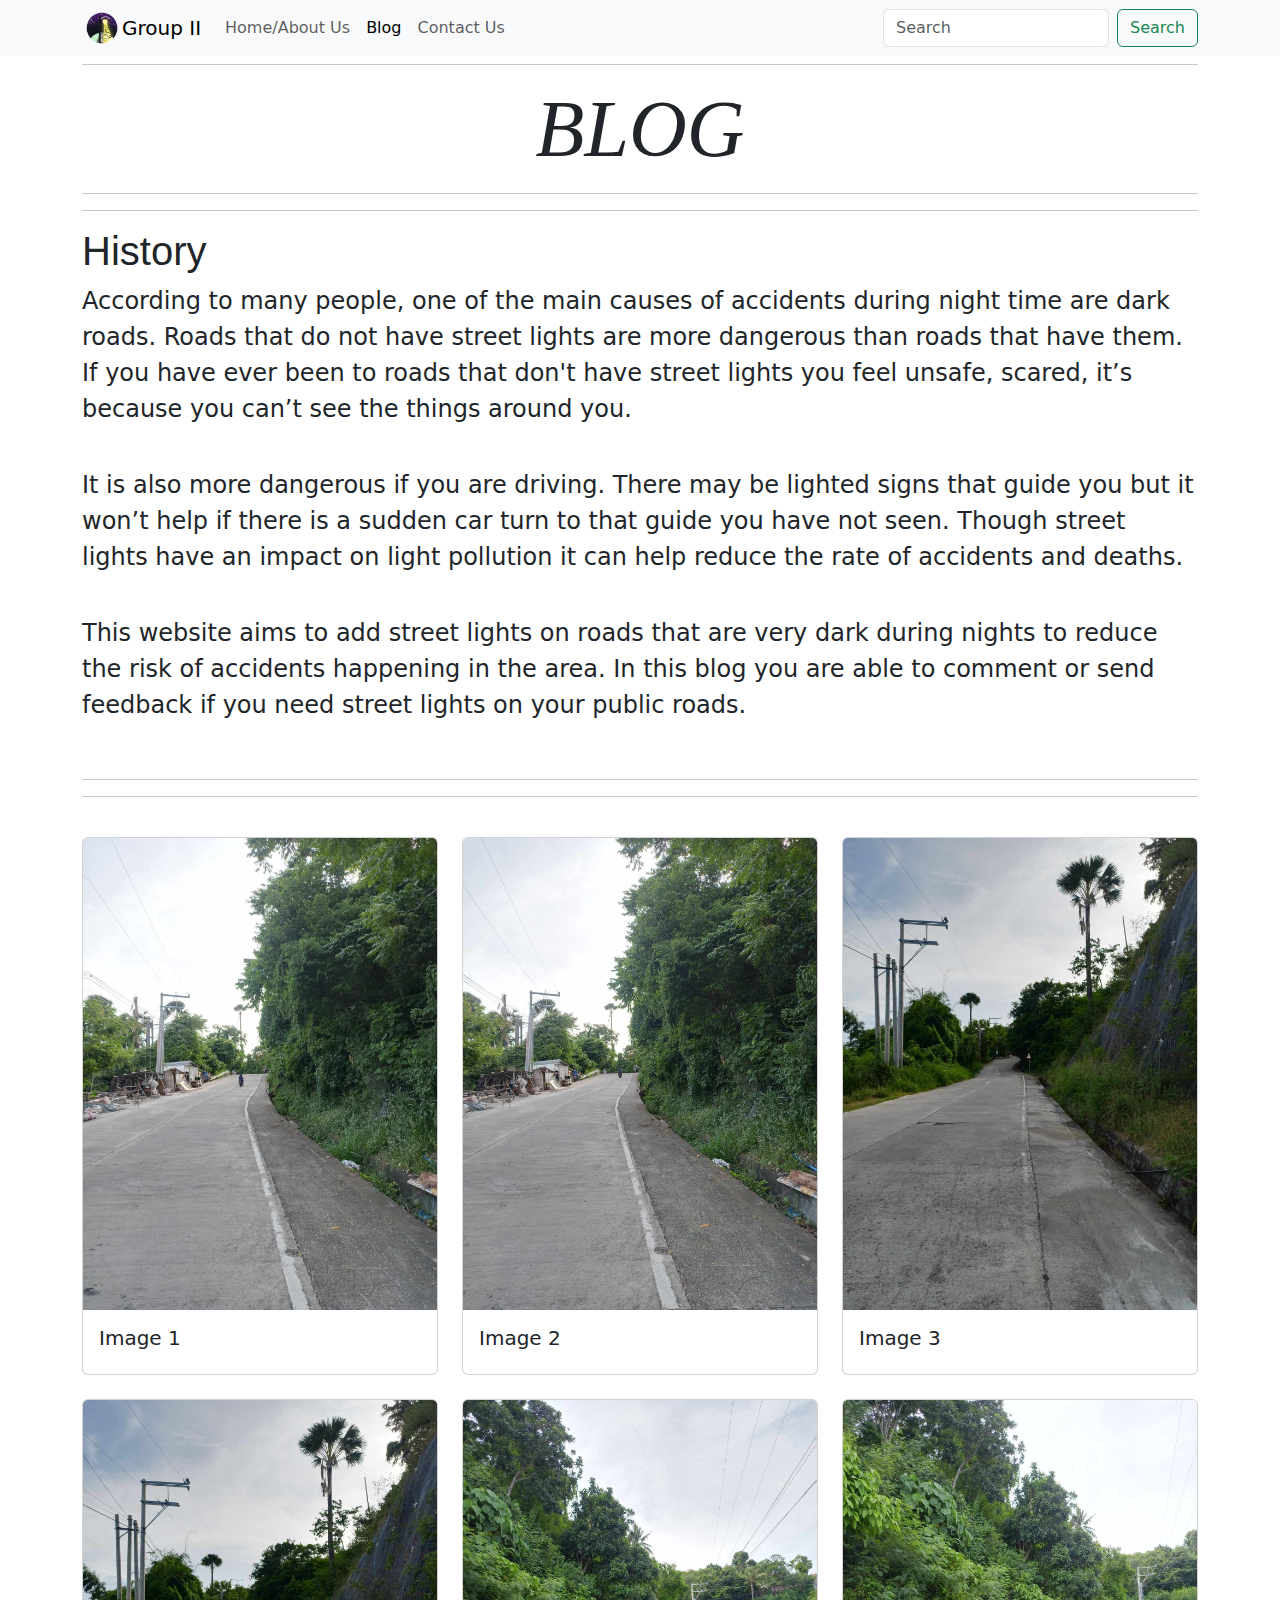
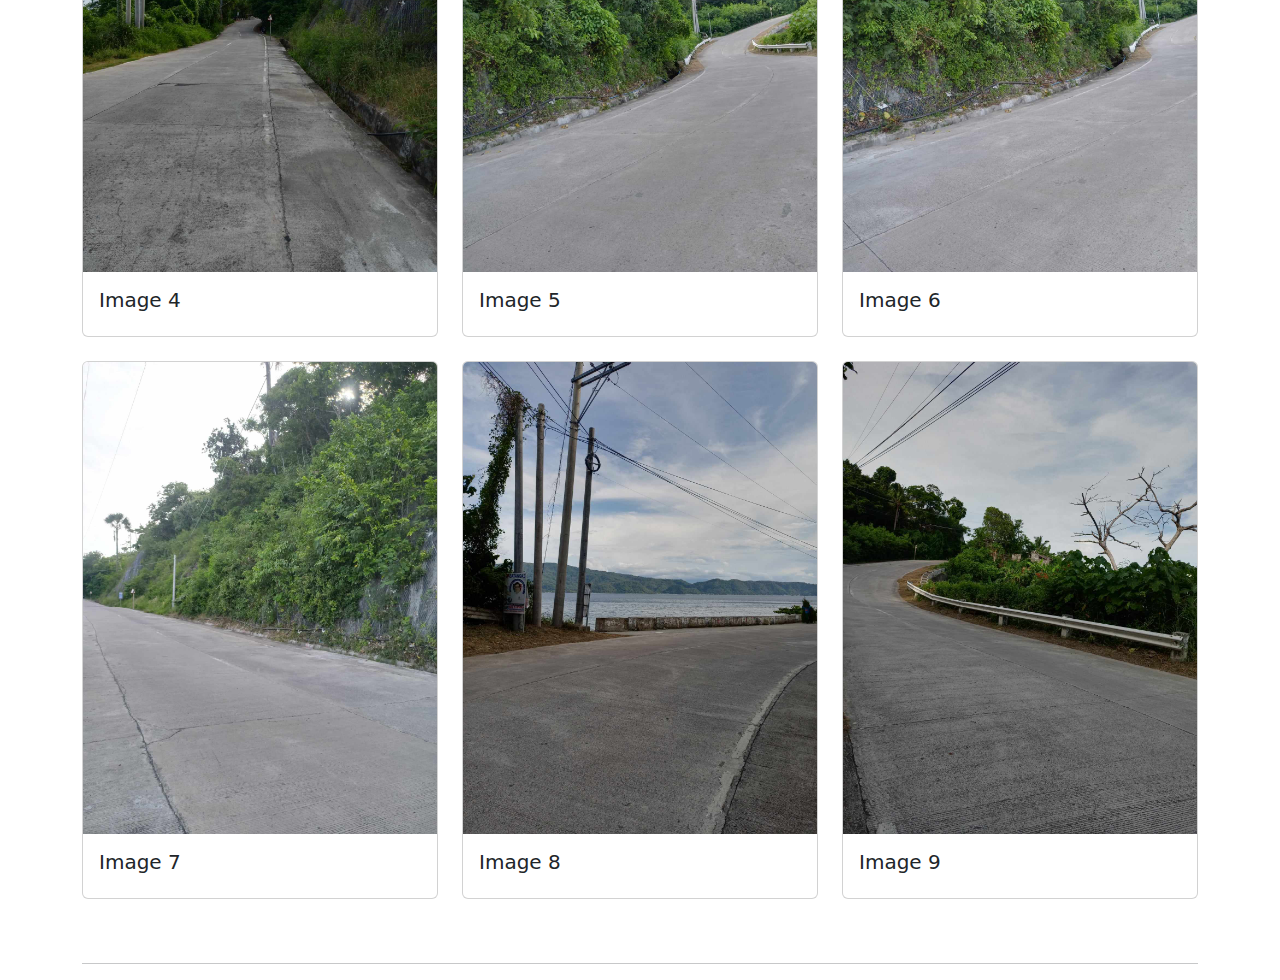
==== blog.html @ 3fa1528a "Add files via upload" ====
<!DOCTYPE html>
<html lang="en" data-bs-theme="light">
<head>
    <meta charset="UTF-8">
    <meta name="viewport" content="width=device-width, initial-scale=1.0">
    <title>Document</title>
    <link rel="stylesheet" href="styles.css">
    <link href="https://cdn.jsdelivr.net/npm/bootstrap@5.3.3/dist/css/bootstrap.min.css" rel="stylesheet" integrity="sha384-QWTKZyjpPEjISv5WaRU9OFeRpok6YctnYmDr5pNlyT2bRjXh0JMhjY6hW+ALEwIH" crossorigin="anonymous">
    <script src="https://cdn.jsdelivr.net/npm/bootstrap@5.3.3/dist/js/bootstrap.bundle.min.js" integrity="sha384-YvpcrYf0tY3lHB60NNkmXc5s9fDVZLESaAA55NDzOxhy9GkcIdslK1eN7N6jIeHz" crossorigin="anonymous"></script>
</head>
<body>

<nav class="fixed-top navbar navbar-expand-lg bg-body-tertiary">
    <div class="container">
        <img src="logo.png" alt="Bootstrap" width="40" height="40">

        <a class="navbar-brand" href="./index.html">Group II</a>
        <button class="navbar-toggler" type="button" data-bs-toggle="collapse" data-bs-target="#navbarSupportedContent" aria-controls="navbarSupportedContent" aria-expanded="false" aria-label="Toggle navigation">
            <span class="navbar-toggler-icon"></span>
        </button>
        <div class="collapse navbar-collapse" id="navbarSupportedContent">
            <ul class="navbar-nav me-auto mb-2 mb-lg-0">
                <li class="nav-item">
                    <a class="nav-link" aria-current="page" href="./index.html">Home/About Us</a>
                </li>
                <li class="nav-item">
                    <a class="nav-link active" href="#">Blog</a>
                </li>
                <li class="nav-item">
                    <a class="nav-link" href="./contact.html">Contact Us</a>
                </li>
            </ul>
            <form class="d-flex" role="search">
                <input class="form-control me-2" type="search" placeholder="Search" aria-label="Search">
                <button class="btn btn-outline-success" type="submit">Search</button>
            </form>
        </div>
    </div>
</nav>

<main>
<div class="container" id="home">
    <div class="mt-5">
        <hr>
        <h1 class="big text-center">BLOG</h1>
        <hr><hr>
        <h1>History</h1>
        <p class="blog">
            According to many people, one of the main causes of accidents during night time are dark roads. Roads that do not have street lights are more dangerous than roads that have them. If you have ever been to roads that don't have street lights you feel unsafe, scared, it’s because you can’t see the things around you.
        </p>
        <br>
        <p class="blog">
            It is also more dangerous if you are driving. There may be lighted signs that guide you but it won’t help if there is a sudden car turn to that guide you have not seen. Though street lights have an impact on light pollution it can help reduce the rate of accidents and deaths.
        </p>
        <br>
        <p class="blog">
            This website aims to add street lights on roads that are very dark during nights to reduce the risk of accidents happening in the area. In this blog you are able to comment or send feedback if you need street lights on your public roads.
        </p>
        <br>
        <hr><hr>
        <br>

        <div class="row row-cols-1 row-cols-md-3 g-4">
            <div class="col">
                <div class="card h-100">
                  <img src="./img/1.jpg" class="card-img-top" alt="...">
                  <div class="card-body">
                    <h5 class="card-title">Image 1</h5>
                  </div>
                </div>
              </div>
              <div class="col">
                <div class="card h-100">
                  <img src="./img/2.jpg" class="card-img-top" alt="...">
                  <div class="card-body">
                    <h5 class="card-title">Image 2</h5>
                  </div>
                </div>
              </div>
              <div class="col">
                <div class="card h-100">
                  <img src="./img/3.jpg" class="card-img-top" alt="...">
                  <div class="card-body">
                    <h5 class="card-title">Image 3</h5>
                  </div>
                </div>
              </div>

              
            <div class="col">
                <div class="card h-100">
                  <img src="./img/4.jpg" class="card-img-top" alt="...">
                  <div class="card-body">
                    <h5 class="card-title">Image 4</h5>
                  </div>
                </div>
              </div>
              <div class="col">
                <div class="card h-100">
                  <img src="./img/5.jpg" class="card-img-top" alt="...">
                  <div class="card-body">
                    <h5 class="card-title">Image 5</h5>
                  </div>
                </div>
              </div>
              <div class="col">
                <div class="card h-100">
                  <img src="./img/6.jpg" class="card-img-top" alt="...">
                  <div class="card-body">
                    <h5 class="card-title">Image 6</h5>
                  </div>
                </div>
              </div>

              
              <div class="col">
                  <div class="card h-100">
                    <img src="./img/7.jpg" class="card-img-top" alt="...">
                    <div class="card-body">
                      <h5 class="card-title">Image 7</h5>
                    </div>
                  </div>
                </div>
                <div class="col">
                  <div class="card h-100">
                    <img src="./img/8.jpg" class="card-img-top" alt="...">
                    <div class="card-body">
                      <h5 class="card-title">Image 8</h5>
                    </div>
                  </div>
                </div>
                <div class="col">
                  <div class="card h-100">
                    <img src="./img/9.jpg" class="card-img-top" alt="...">
                    <div class="card-body">
                      <h5 class="card-title">Image 9</h5>
                    </div>
                  </div>
                </div>
        </div>
        <br><br>
        <hr>
    </div>
</main>

</body>
</html>
---- styles.css ----
::-webkit-scrollbar {
    display: none;
}

h1.big {
    font-family: Georgia, 'Times New Roman', Times, serif;
    font-style: italic;
    font-size: 5rem !important;
}

h1 {
    font-family: 'Franklin Gothic Medium', 'Arial Narrow', Arial, sans-serif;
}

.title-center{
    display: flex;
    flex-direction: column;
    justify-content: center;
    align-items: center;
    height: 100%;
}

#home, .contact {
    display: flex;
    flex-direction: column;
    justify-content: center;
    align-items: center;
    height: 100%;
}

.max-w {
    width: 100% !important;
    max-width: 600px !important; /* Set the maximum width */
    margin: 0 auto; /* Center the container horizontally */
    padding: 20px; /* Add some padding for better readability */
}

@media (max-width: 600px) {
    .max-w {
        width: 100%; /* Full width on smaller screens */
        max-width: 100%;
        padding: 10px; /* Adjust padding for smaller screens if needed */
    }
}

p.blog {
    font-size: 1.5rem;
}
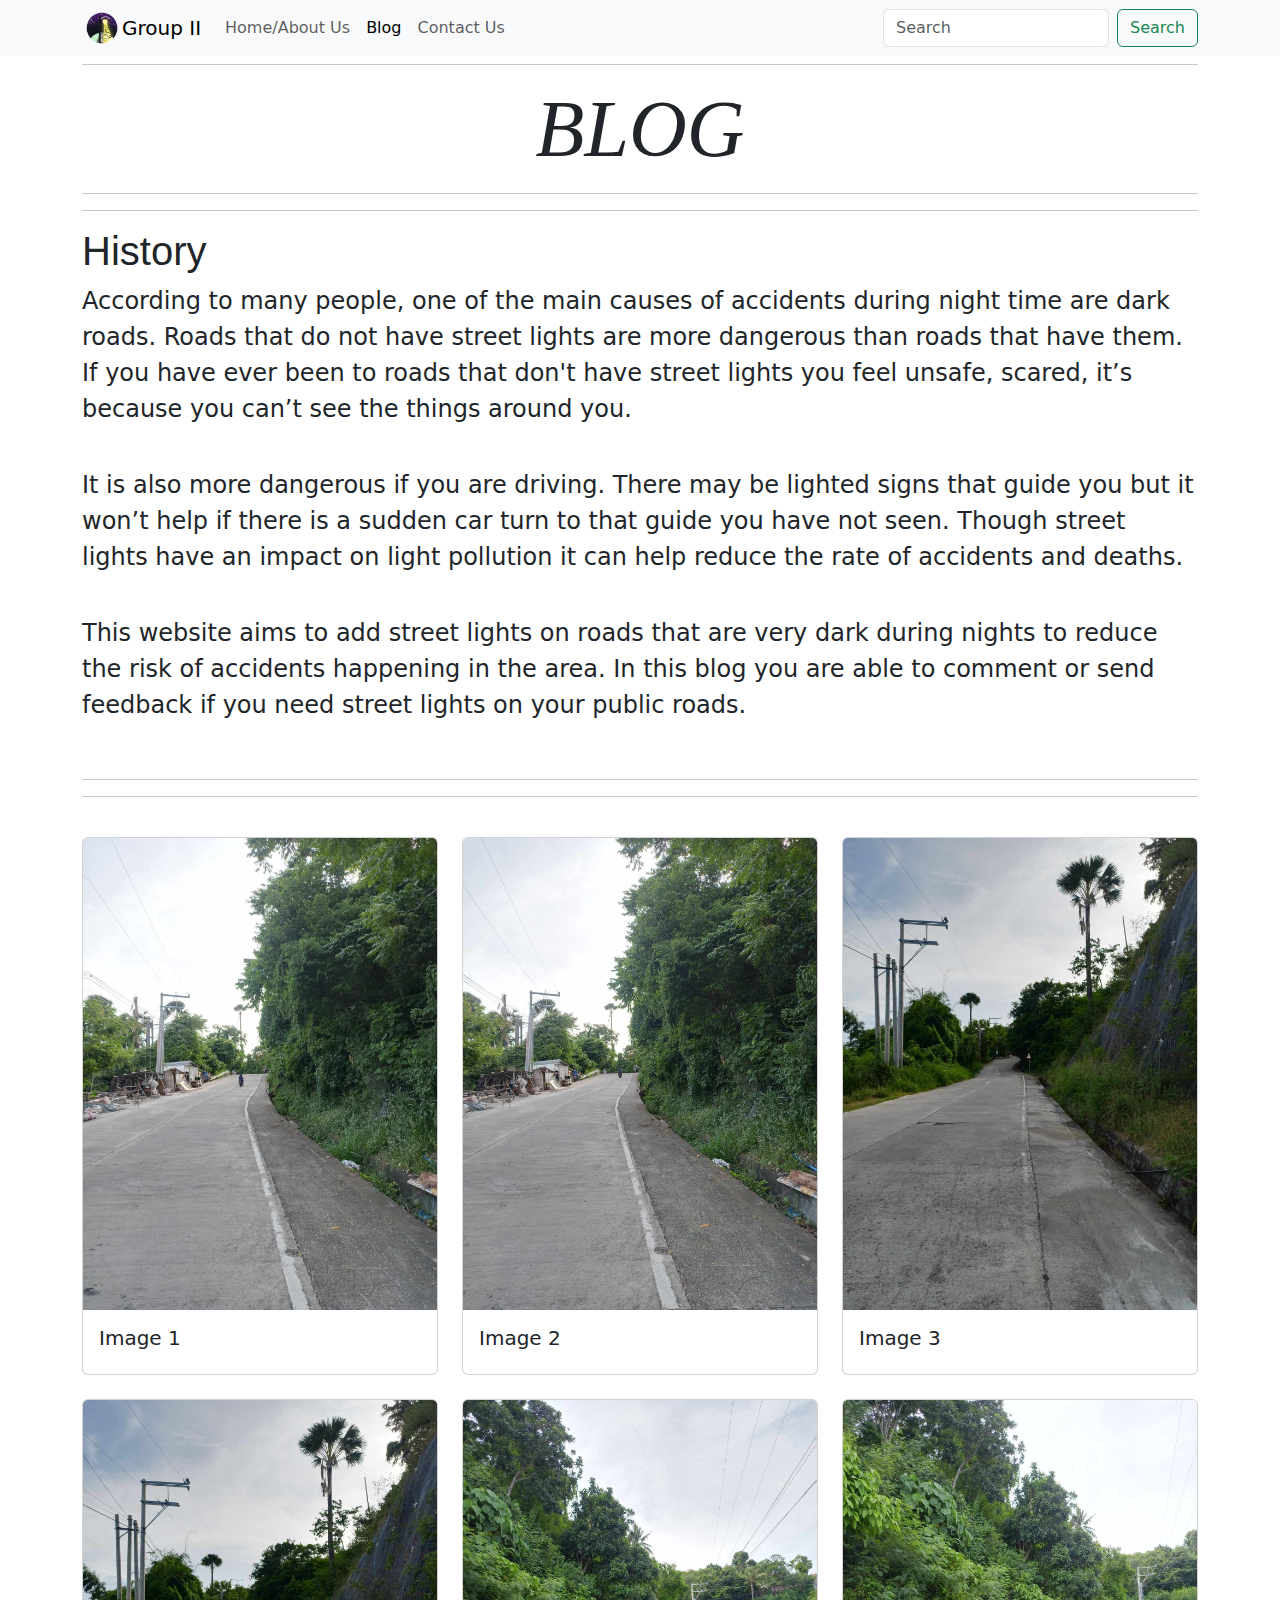
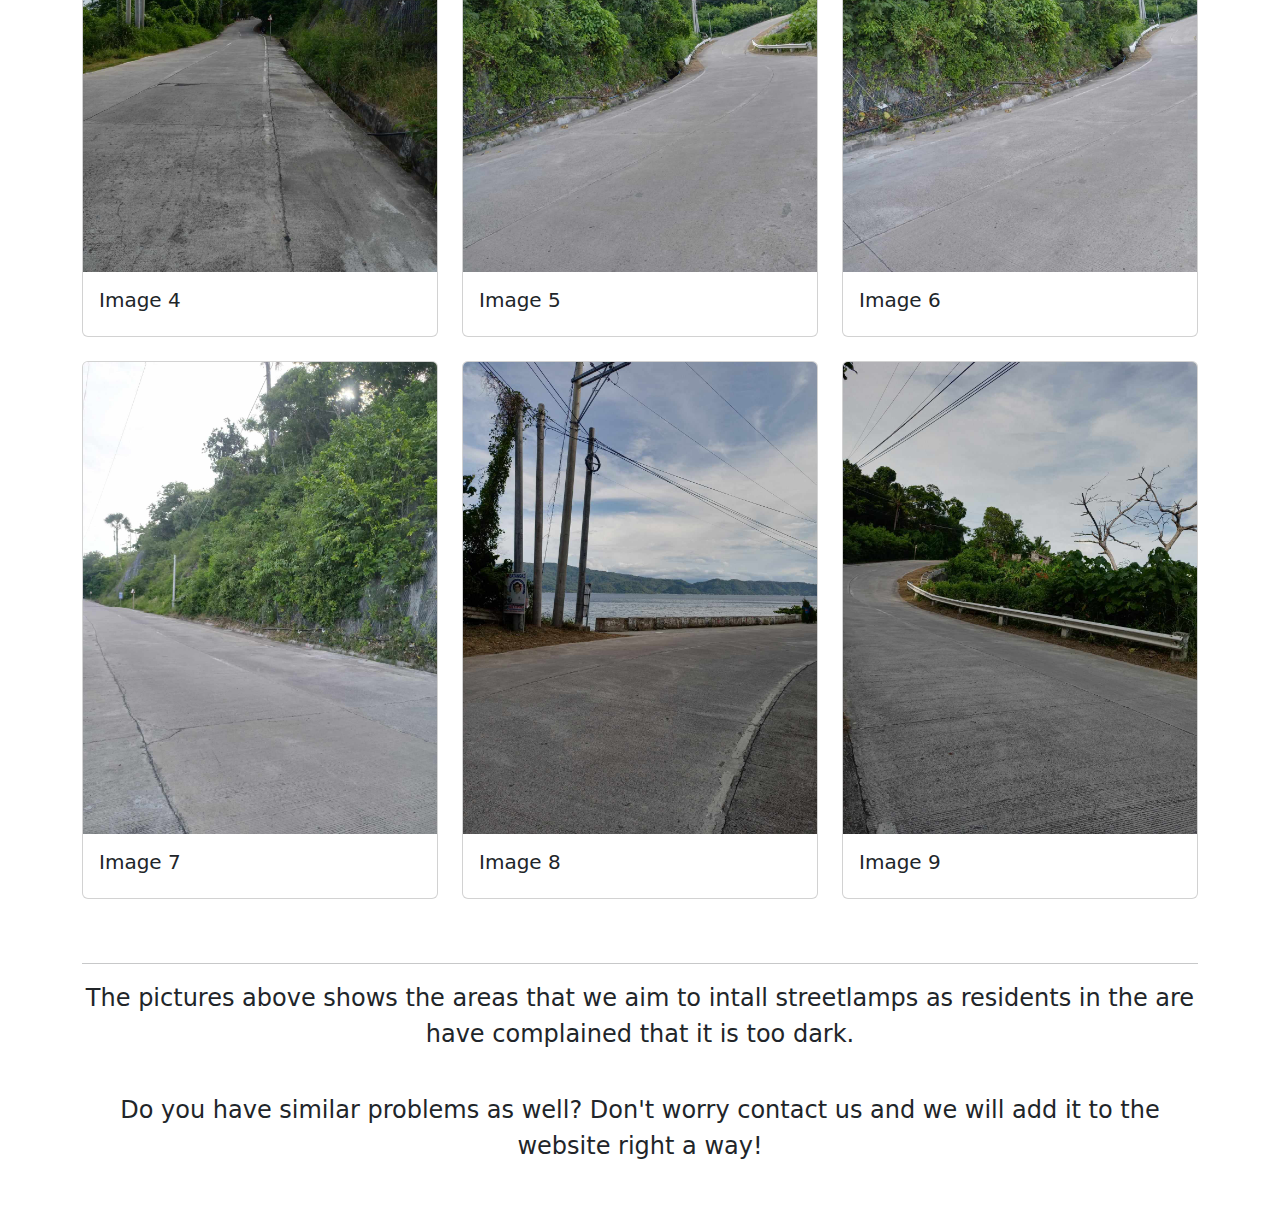
==== commit f4c5f1e2: "Update blog.html" ====
--- a/blog.html
+++ b/blog.html
@@ -141,7 +141,17 @@
         <br><br>
         <hr>
     </div>
+    <div class="text-center mb-5">
+        <p class="blog">
+            The pictures above shows the areas that we aim to intall streetlamps as residents in the are have complained that it is too dark.
+        </p>
+        <br>
+        
+        <p class="blog">
+            Do you have similar problems as well? Don't worry contact us and we will add it to the website right a way!
+        </p>
+    </div>
 </main>
 
 </body>
-</html>+</html>
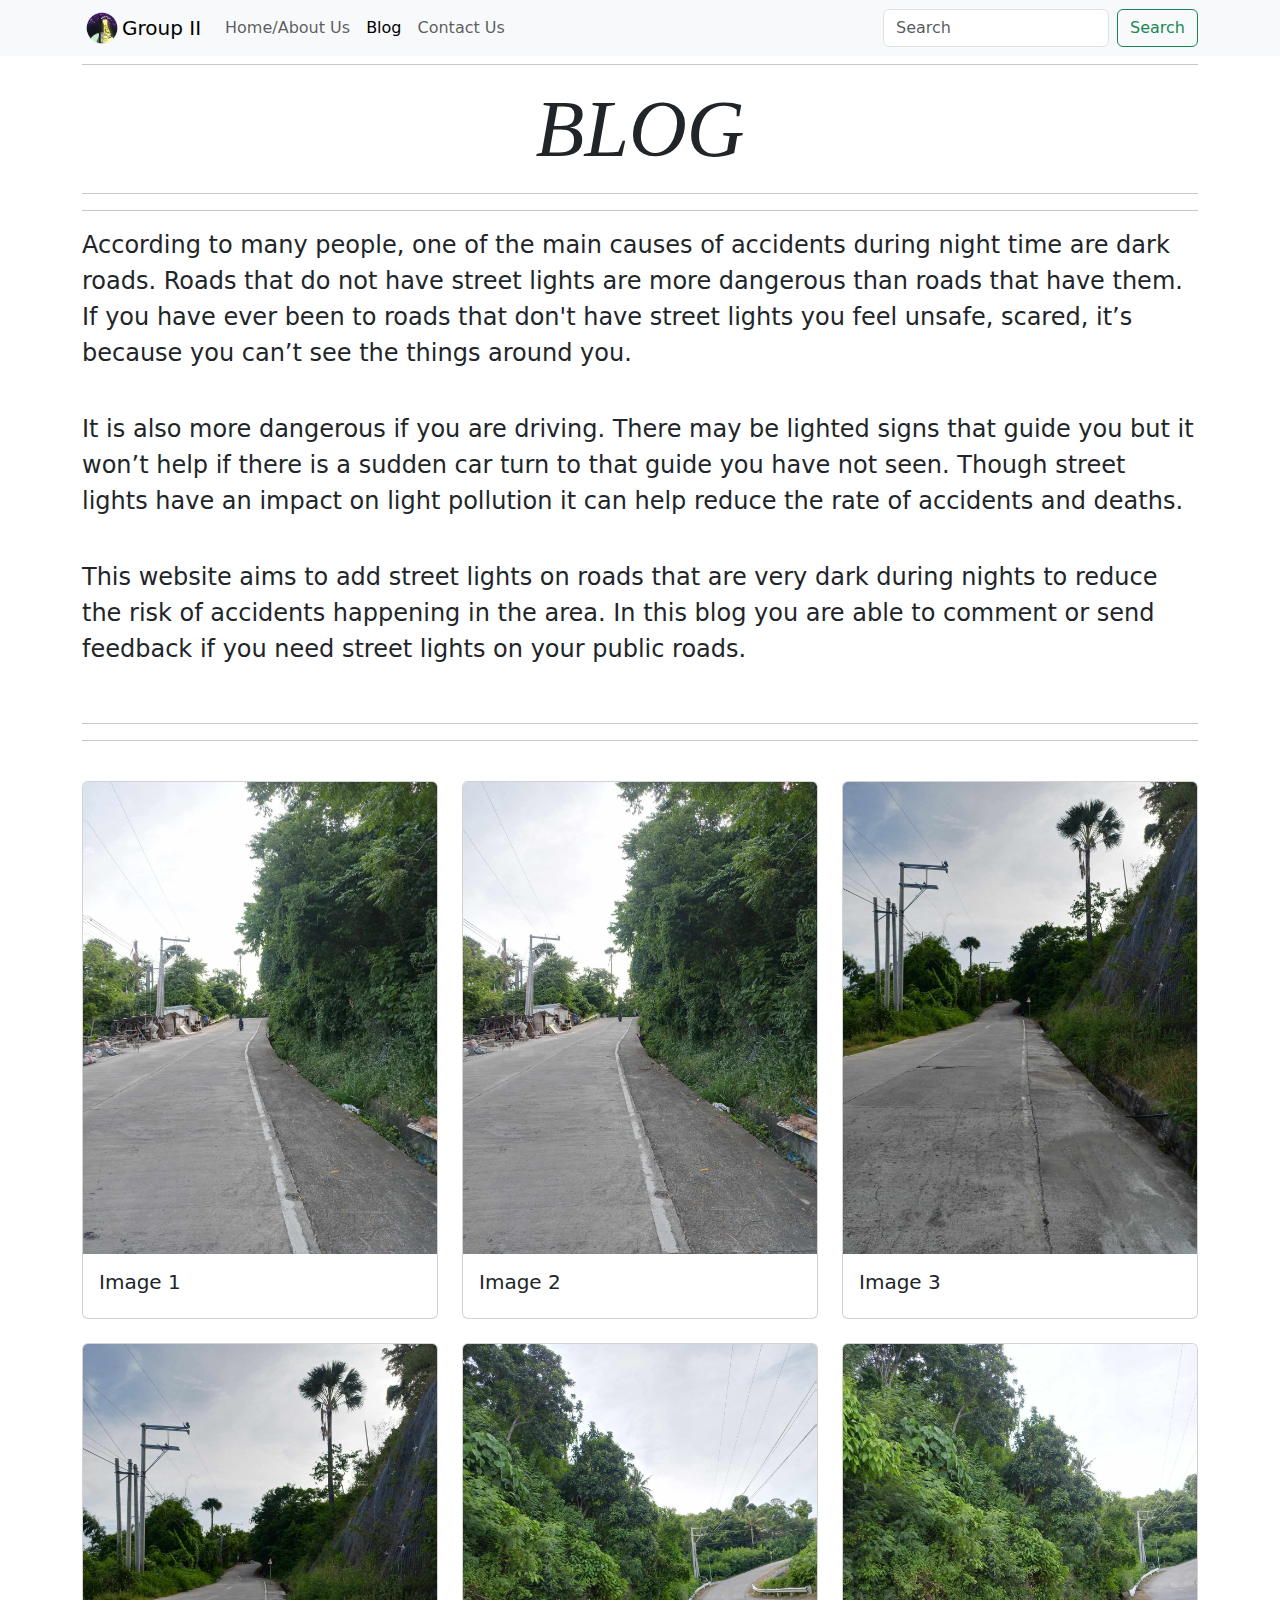
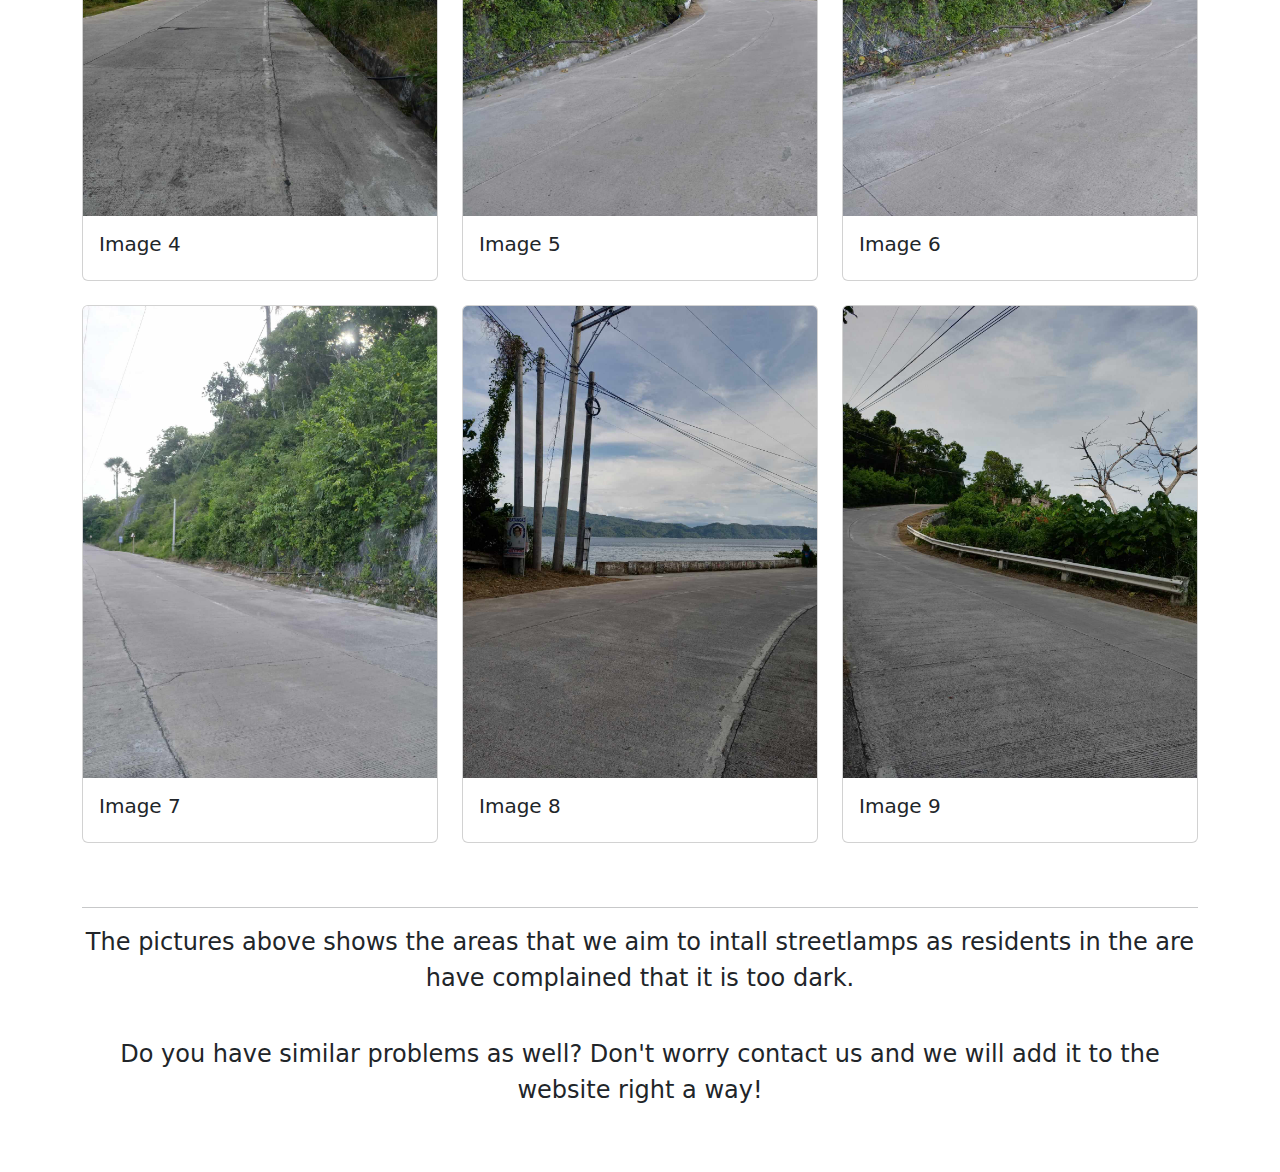
==== commit 425415ad: "Update blog.html" ====
--- a/blog.html
+++ b/blog.html
@@ -44,7 +44,6 @@
         <hr>
         <h1 class="big text-center">BLOG</h1>
         <hr><hr>
-        <h1>History</h1>
         <p class="blog">
             According to many people, one of the main causes of accidents during night time are dark roads. Roads that do not have street lights are more dangerous than roads that have them. If you have ever been to roads that don't have street lights you feel unsafe, scared, it’s because you can’t see the things around you.
         </p>
--- a/styles.css
+++ b/styles.css
@@ -20,7 +20,7 @@
     height: 100%;
 }
 
-#home, .contact {
+#home {
     display: flex;
     flex-direction: column;
     justify-content: center;
@@ -46,3 +46,7 @@
 p.blog {
     font-size: 1.5rem;
 }
+
+.contact {
+    margin-top: 190px;
+}
